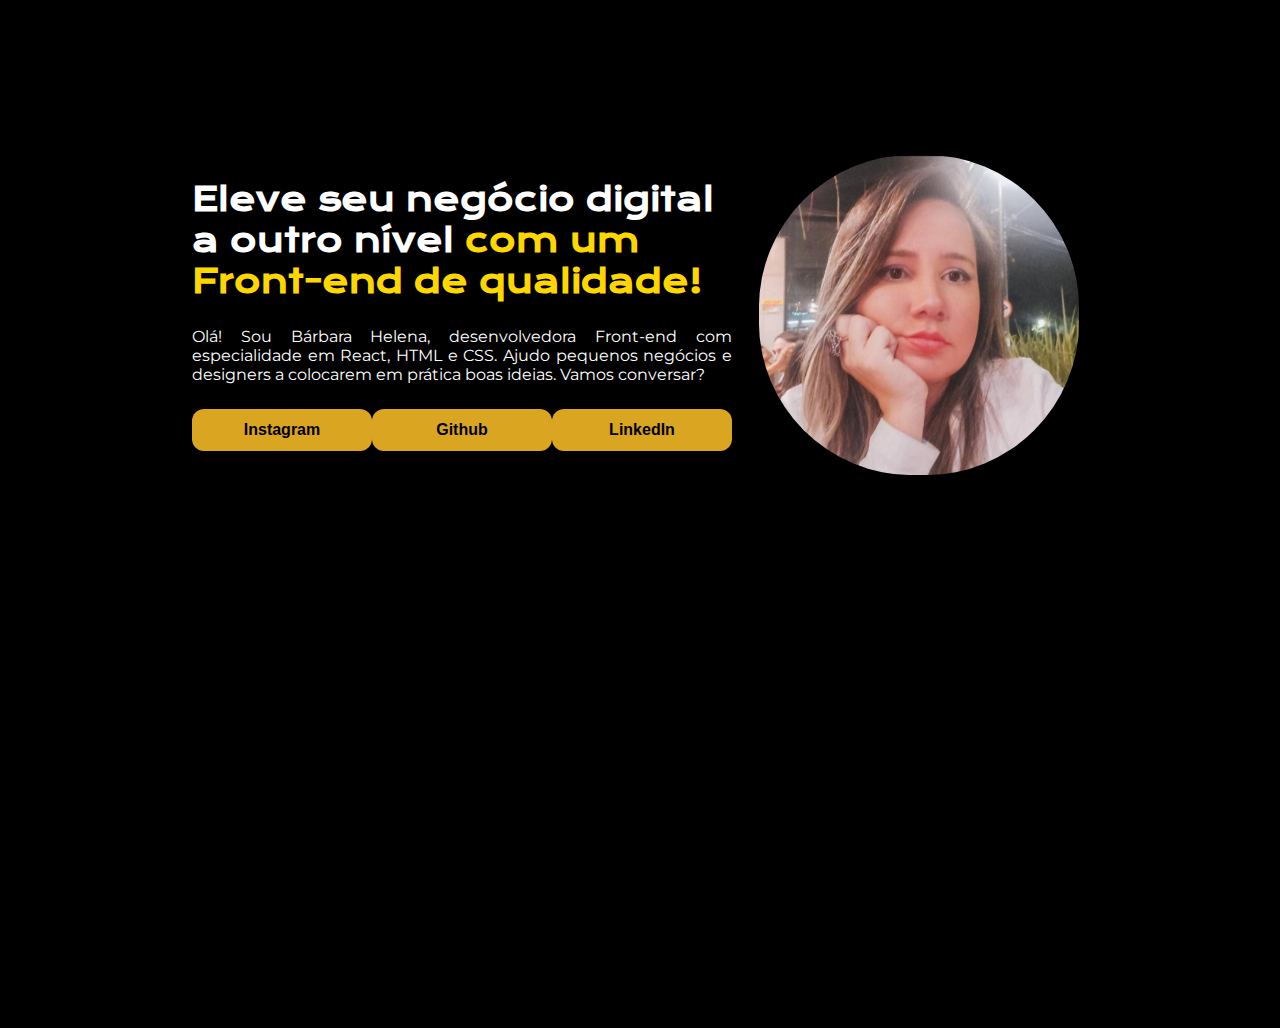
==== index.html @ 273e25a9 "Add files via upload" ====
<!DOCTYPE html>
<html lang="pt-br">
<head>
    <meta charset="UTF-8">
    <meta name="viewport" content="width=device-width, initial-scale=1.0">
    <title>Bárbara Helena</title>
    <link rel="stylesheet" href="style.css">
</head>
<body >
    <header></header>
    <main class="apresentacao">
        <section class="apresentacao__conteudo">
            <h1 class="apresentacao__conteudo__titulo">Eleve seu negócio digital a outro nível <strong class="titulo-destaque"> com um Front-end de qualidade!</strong></h1>
            <p class="apresentacao__conteudo__texto">Olá! Sou Bárbara Helena, desenvolvedora Front-end com especialidade em React, HTML e CSS. Ajudo pequenos negócios e designers a colocarem em prática boas ideias. Vamos conversar?</p>
            <div class="apresentacao__botoom">
                <a class="apresentacao__botoom__botao" href="https://www.instagram.com/eubahsouza">Instagram</a>
                <a class="apresentacao__botoom__botao" href="https://github.com/BarbaraHSouza">Github</a>
                <a class="apresentacao__botoom__botao" href="https://www.linkedin.com/in/barbarahsouza/">LinkedIn</a>
            </div>
        </section>
        <img class="imagemmedia" src="imagem.jpeg" alt="Foto Bárbara Helena">
    </main>
    <footer></footer>
</body>
</html>
---- style.css ----
@import url('https://fonts.googleapis.com/css2?family=Krona+One&family=Montserrat&display=swap');

* {
 margin: 0;
 padding: 0;   
} /* necessario sempre resetar o CSS */

body {
    height: 100vh;
    box-sizing: border-box; /* Para um elemento pai nao sair do elemento filho */
    background-color: black;
    color: white;
}

.titulo-destaque {
    color: gold;
}

.apresentacao{
    display: flex;
    align-items: center; /*quando usadas no pai, sao responsaveis pelos filhos*/
    justify-content: space-between; /*quando usadas no pai, sao responsaveis pelos filhos*/
    margin: 10% 15%;
}

.apresentacao__conteudo{
    width: 615px;
    display: flex; /*sempre se coloca displey, no caso para separar conteiners, no que esta no meio*/
    flex-direction: column;
    gap: 25px; /*A propriedade gap não é exclusiva do Flexbox, porém é utilizada quase sempre em conjunto com ele. Ela especifica no CSS o tamanho dos espaços entre linhas e colunas em layouts de grid, flex e multi-column. Sua sintaxe é bem simples e ela aceita um ou dois valores.*/
}

/* COMO FORMATAR TEXTOS */
.apresentacao__conteudo__titulo{
    font-size: 32px;
    font-family: "Krona One", sans-serif;
}

.apresentacao__conteudo__texto{
    font-size: 24; 
    font-family: "Montserrat", sans-serif;
    text-align: justify;
}

/* FORMATACAO INICIAL DE IMAGEM, EXISTE MUITO MAIS. */
.imagemmedia {
    width: 320px;
    height: 320px;
    border-radius: 180px;
    padding: 3%;
}

.apresentacao__botoom {
    display: flex; /* sempre comeca assim quando se trata de justify... */
    justify-content: space-between;
}

.apresentacao__botoom__botao {
    background-color: goldenrod;
    width: 180px;
    text-align: center;
    border-radius: 12px;
    font-size: 16px;
    padding: 12px 0; /*neste caso e sempre vertical primeiro e horizontal em seguida */
    text-decoration: none;
    color: black;
    font-family: "montserrar", sans-serif;
    font-weight: 600;
}
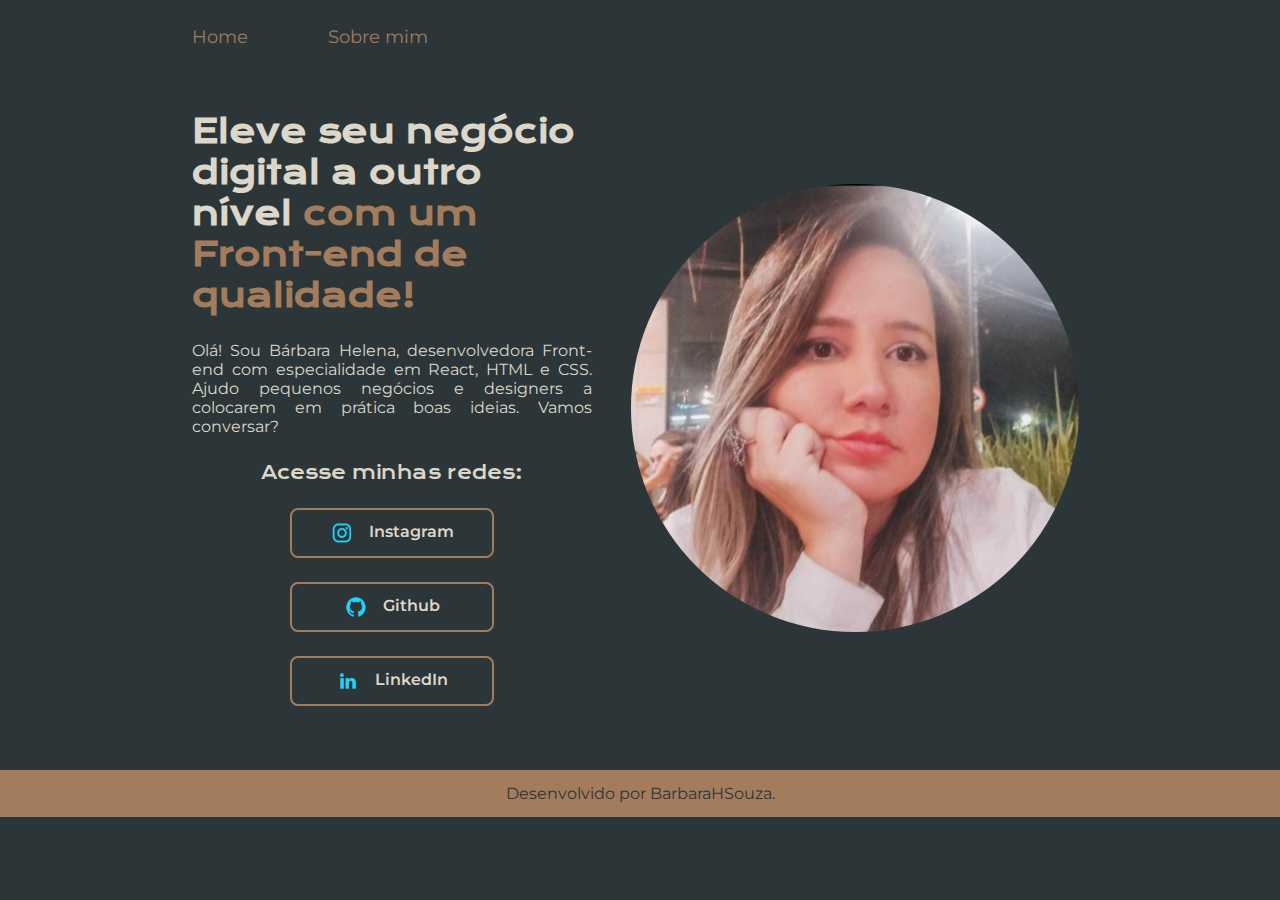
==== commit b262f950: "Atualização do portifolio" ====
--- a/index.html
+++ b/index.html
@@ -4,22 +4,33 @@
     <meta charset="UTF-8">
     <meta name="viewport" content="width=device-width, initial-scale=1.0">
     <title>Bárbara Helena</title>
-    <link rel="stylesheet" href="style.css">
+    <link rel="stylesheet" href="./styles/style.css">
 </head>
 <body >
-    <header></header>
+    <header class="cabecalho">
+        <nav class="cabecalho__menu">
+            <a class="cabecalho__menu__texto" href="index.html">Home</a>
+            <a class="cabecalho__menu__texto" href="about.html"> Sobre mim</a>
+        </nav>
+    </header>
     <main class="apresentacao">
         <section class="apresentacao__conteudo">
             <h1 class="apresentacao__conteudo__titulo">Eleve seu negócio digital a outro nível <strong class="titulo-destaque"> com um Front-end de qualidade!</strong></h1>
             <p class="apresentacao__conteudo__texto">Olá! Sou Bárbara Helena, desenvolvedora Front-end com especialidade em React, HTML e CSS. Ajudo pequenos negócios e designers a colocarem em prática boas ideias. Vamos conversar?</p>
             <div class="apresentacao__botoom">
-                <a class="apresentacao__botoom__botao" href="https://www.instagram.com/eubahsouza">Instagram</a>
-                <a class="apresentacao__botoom__botao" href="https://github.com/BarbaraHSouza">Github</a>
-                <a class="apresentacao__botoom__botao" href="https://www.linkedin.com/in/barbarahsouza/">LinkedIn</a>
+                <h2 class="apresentacao__botoom__subtitulo">Acesse minhas redes:</h2>
+                <a class="apresentacao__botoom__botao" href="https://www.instagram.com/eubahsouza">
+                    <img src="/assets/instagram.png" alt="imagem logo instagram" class="apresentacao__b__b__img"> Instagram</a>
+                <a class="apresentacao__botoom__botao" href="https://github.com/BarbaraHSouza">
+                    <img src="/assets/github.png" alt="imagem logo github" class="apresentacao__b__b__img"> Github</a>
+                <a class="apresentacao__botoom__botao" href="https://www.linkedin.com/in/barbarahsouza/">
+                    <img src="/assets/linkedin.png" alt="imagem logo LinkedIn" class="apresentacao__b__b__img"> LinkedIn</a>
             </div>
         </section>
-        <img class="imagemmedia" src="imagem.jpeg" alt="Foto Bárbara Helena">
+        <img class="imagemmedia" src="/assets/imagem.jpeg" alt="Foto Bárbara Helena">
     </main>
-    <footer></footer>
+    <footer class="rodape">
+        <p>Desenvolvido por BarbaraHSouza.</p>
+    </footer>
 </body>
 </html>--- a/styles/style.css
+++ b/styles/style.css
@@ -0,0 +1,156 @@
+@import url('https://fonts.googleapis.com/css2?family=Krona+One&family=Montserrat&display=swap');
+
+:root {
+    --color-primaria: #2c3639;
+    --color-secundaria: #dcd7c9;
+    --color-terciaria: #a27c5c;
+    --color-quartenaria:#a27c5c;
+    --color-quintaria:#3f4e4f;
+    --fonte-primaria: "Krona One", sans-serif;
+    --fonte-secundaria: 'montserrat', sans-serif;
+}
+
+* {
+ margin: 0;
+ padding: 0;   
+} /* necessario sempre resetar o CSS */
+
+body {
+    /* height: 100vh; */ 
+    box-sizing: border-box; /* Para um elemento pai nao sair do elemento filho */
+    background-color: var(--color-primaria);
+    color: var(--color-secundaria);
+}
+
+.cabecalho {
+    padding: 2% 0 0 15%;
+}
+.cabecalho__menu {
+    display: flex;
+    gap: 80px;
+}
+
+.cabecalho__menu__texto {
+    font-family: var(--fonte-secundaria);
+    font-size: 1.12rem;
+    color:var(--color-terciaria);
+    justify-content: space-between;
+    text-decoration: none;
+}
+
+.cabecalho__menu__texto:hover{
+    font-size: 1.25rem;
+    color:var(--color-secundaria);
+}
+
+.titulo-destaque {
+    color: var(--color-terciaria);
+}
+
+.apresentacao{
+    display: flex;
+    align-items: center; /*quando usadas no pai, sao responsaveis pelos filhos*/
+    justify-content: space-between; /*quando usadas no pai, sao responsaveis pelos filhos*/
+    padding: 5% 15%;
+    gap: 30px;
+}
+
+.apresentacao__conteudo{
+    width: 50%;
+    display: flex; /*sempre se coloca displey, no caso para separar conteiners, no que esta no meio*/
+    flex-direction: column;
+    gap: 25px; /*A propriedade gap não é exclusiva do Flexbox, porém é utilizada quase sempre em conjunto com ele. Ela especifica no CSS o tamanho dos espaços entre linhas e colunas em layouts de grid, flex e multi-column. Sua sintaxe é bem simples e ela aceita um ou dois valores.*/
+}
+
+/* COMO FORMATAR TEXTOS */
+.apresentacao__conteudo__titulo{
+    font-size: 2rem;
+    font-family: var(--fonte-primaria);
+}
+
+.apresentacao__conteudo__texto{
+    font-size: 24; 
+    font-family: var(--fonte-secundaria);
+    text-align: justify;
+    gap: 32px;
+}
+
+.apresentacao__botoom {
+    display: flex; /* sempre comeca assim quando se trata de justify... */
+    flex-direction: column;
+    justify-content: space-between;
+    align-items: center;
+    gap: 24px;
+}
+
+.apresentacao__botoom__subtitulo{
+    font-family: var(--fonte-primaria);
+    font-weight: 400;
+    font-size: 18px;
+}
+
+.apresentacao__botoom__botao {
+    /*background-color:deeppink;*/
+    display: flex;
+    justify-content: center;
+    gap: 16px;
+    width: 50%;
+    border: 2px solid var(--color-quartenaria);
+    text-align: center;
+    border-radius: 8px;
+    font-size: 16px;
+    padding: 12px 0; /*neste caso e sempre vertical primeiro e horizontal em seguida */
+    text-decoration: none;
+    color: var(--color-secundaria);
+    font-family: var(--fonte-secundaria);
+    font-weight: 600;
+}
+
+.apresentacao__botoom__botao:hover { /*diferencia quando o mouse esta em cima dos elementos*/
+    background-color: var(--color-quintaria);
+}
+
+.apresentacao__b__b__img {
+    width: 22px;
+    height: 22px;
+}
+
+/* FORMATACAO INICIAL DE IMAGEM, EXISTE MUITO MAIS. */
+.imagemmedia {
+    width: 50%;
+    border-radius: 250px;
+    padding: 1%;
+}
+
+.imagemmedia:hover{
+    filter: opacity(80%);
+}
+
+.rodape {
+    text-align: center;
+    background-color: var(--color-terciaria);
+    font-family: var(--fonte-secundaria);
+    padding: 14px;
+    height: auto;
+    color: var(--color-primaria);
+}
+
+@media (max-width: 1200px) { /*usado para adaptar no mobile.*/
+    .cabecalho{
+        padding: 10%;
+    }
+
+    .cabecalho__menu{
+        justify-content: center;
+    }
+
+    .apresentacao {
+        flex-direction: column-reverse;
+        padding: 5%;
+    }
+
+    .apresentacao__conteudo{
+        width: auto;
+        /*width: 100%; outra forma de colocar, a mais utilizada */
+    }
+}